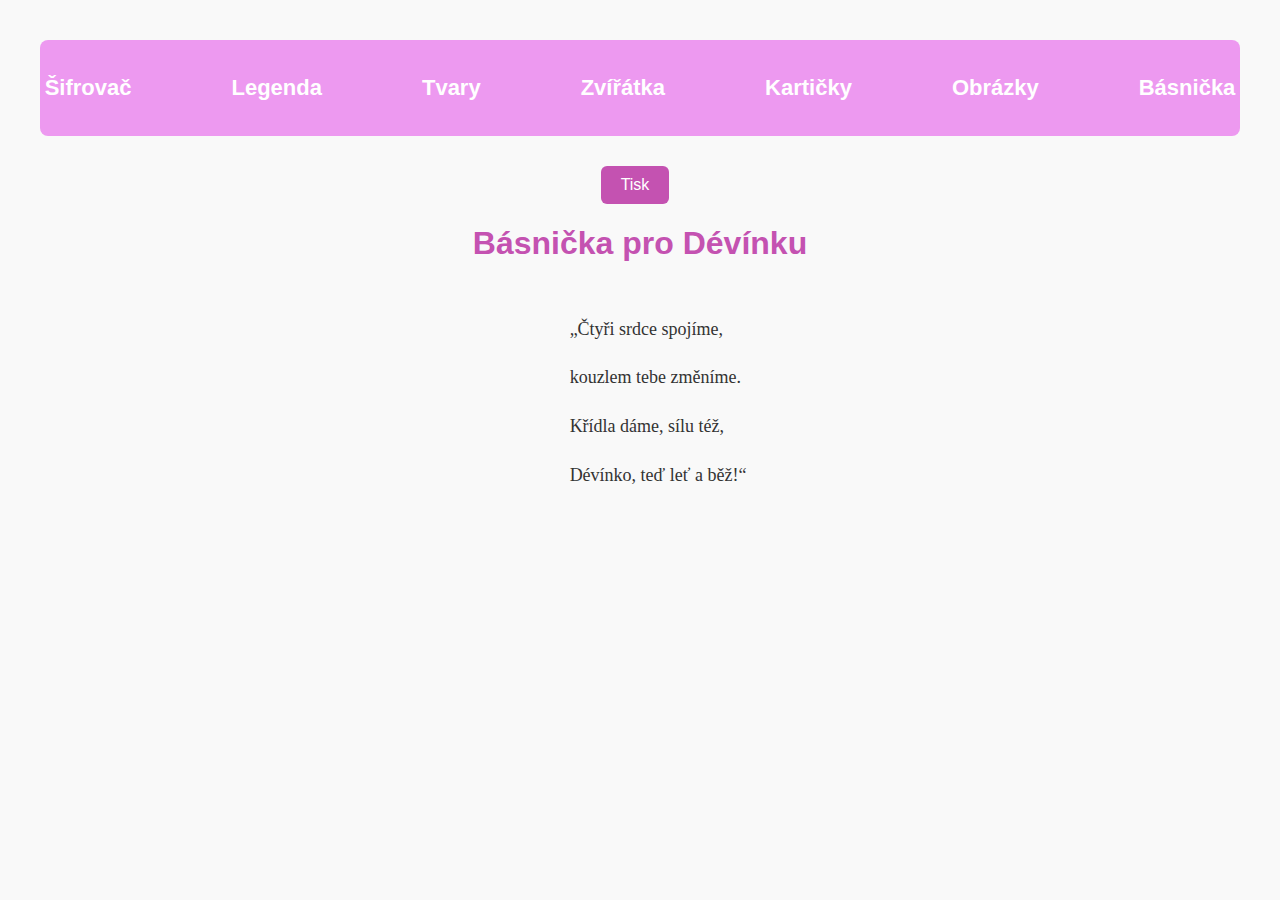
==== basnicka.html @ 443b623e "Add files via upload" ====
<!DOCTYPE html>
<html lang="cs">
  <head>
    <meta charset="UTF-8" />
    <title>Básnička</title>
    <link rel="stylesheet" href="styles.css" />
  </head>
  <body>
    <div id="menu-placeholder"></div>

    <div class="top-buttons">
      <button onclick="window.print()">Tisk</button>
    </div>

    <h1 id="main-title">Básnička pro Dévínku</h1>

    <div class="poem-wrapper">
      <div class="poem">
        „Čtyři srdce spojíme,<br />
        kouzlem tebe změníme.<br />
        Křídla dáme, sílu též,<br />
        Dévínko, teď leť a běž!“<br /><br />
      </div>
    </div>

    <script>
      fetch("menu.html")
        .then((response) => response.text())
        .then((data) => {
          document.getElementById("menu-placeholder").innerHTML = data;
        });
    </script>
  </body>
</html>
---- styles.css ----
/* ======================
   Společné styly (pro všechny stránky)
   ====================== */

   body {
    font-family: 'Segoe UI', Tahoma, Geneva, Verdana, sans-serif;
    background-color: #f9f9f9;
    color: #333;
    margin: 0;
    padding: 40px;
  }
  
  header {
    background-color: #ed99f0;
    padding: 25px 30px;
    border-radius: 8px;
    margin-bottom: 30px;
  }
  
  header nav {
    display: flex;
    justify-content: center;
    gap: 60px;
  }
  
  header nav a {
    color: white;
    text-decoration: none;
    font-weight: bold;
    font-size: 22px;
    padding: 10px 20px;
    border-radius: 6px;
    transition: background-color 0.3s ease;
  }
  
  header nav a:hover {
    background-color: #c452b1;
  }
  
  h1#main-title {
    text-align: center;
    color: #c452b1;
    margin-bottom: 30px;
  }
  
  textarea, input[type="text"] {
    width: 100%;
    padding: 10px;
    font-size: 16px;
    border: 1px solid #ccc;
    border-radius: 6px;
    box-shadow: inset 0 1px 3px rgba(0,0,0,0.1);
    margin-bottom: 15px;
  }
  
  button {
    background-color: #c452b1;
    color: white;
    border: none;
    padding: 10px 20px;
    font-size: 16px;
    border-radius: 6px;
    cursor: pointer;
    transition: background-color 0.3s;
    margin-right: 10px;
  }
  
  button:hover {
    background-color: #972788;
  }
  
  #output {
    margin-top: 30px;
    font-size: 18px;
    background-color: white;
    padding: 20px;
    border-radius: 8px;
    box-shadow: 0 2px 5px rgba(0,0,0,0.1);
    width: 100%;
    display: block;
    page-break-inside: avoid;
  }
  
  .symbol-line {
    display: flex;
    flex-wrap: wrap;
    margin-bottom: 10px;
  }
  
  img.symbol {
    height: 50px;
    vertical-align: middle;
    margin: 4px 4px;
  }
  
  img.symbol[data-char="O"] {
    height: 64px;
  }
  
  .plain-char {
    font-size: 24px;
    margin: 4px 6px;
  }
  
  .custom-heading {
    text-align: center;
    font-size: 28px;
    font-weight: bold;
    margin-bottom: 20px;
  }
  
  @media print {
    header, #main-title, textarea, input[type="text"], button {
      display: none;
    }
  
    body {
      padding: 20mm;
    }
  
    #output {
      box-shadow: none;
      padding: 0;
      width: 100%;
    }
  }
  
  /* ======================
     Styly pro karticky.html
     ====================== */
  
  .cards-print-button {
    display: block;
    margin: 0 auto 20px auto;
    background-color: #c452b1;
    color: white;
    border: none;
    padding: 10px 25px;
    font-size: 18px;
    border-radius: 6px;
    cursor: pointer;
    transition: background-color 0.3s;
  }
  
  .cards-print-button:hover {
    background-color: #972788;
  }
  
  .cards-grid-container {
    display: grid;
    grid-template-columns: repeat(auto-fit, minmax(300px, 1fr));
    gap: 20px;
    width: 100%;
    max-width: 1200px;
    margin: 0 auto;
  }
  
  .cards-card {
    border: 30px solid;
    padding: 20px;
    box-sizing: border-box;
    display: flex;
    flex-direction: column;
    justify-content: flex-start;
    align-items: center;
    width: 100%;
    height: 100%;
  }
  
  .cards-card h2 {
    margin-top: 0;
    font-size: 32px;
  }
  
  .cards-columns {
    display: flex;
    justify-content: space-between;
    width: 100%;
    flex-wrap: wrap;
    gap: 10px;
  }
  
  .cards-column {
    width: 48%;
  }
  
  .cards-column p {
    font-size: 20px;
    margin: 18px 0;
    border-bottom: 1px dashed #ccc;
  }
  
  .cards-purple { border-color: mediumorchid; }
  .cards-red { border-color: crimson; }
  .cards-yellow { border-color: gold; }
  .cards-orange { border-color: darkorange; }
  
  @media print {
    .cards-print-button,
    header,
    h1#main-title {
      display: none;
    }
  
    .cards-grid-container {
      page-break-inside: avoid;
    }
  
    .cards-card {
      break-inside: avoid;
      page-break-inside: avoid;
    }
  }
  
  /* ======================
     Styly pro legenda.html
     ====================== */
  
  .legenda-container {
    display: flex;
    flex-wrap: wrap;
    justify-content: center;
    gap: 40px;
    max-width: 1000px;
    margin: 0 auto;
  }
  
  .legenda-column {
    flex: 1 1 200px;
  }
  
  .legenda-item {
    display: flex;
    align-items: center;
    margin-bottom: 12px;
    font-size: 20px;
  }
  
  .legenda-item img {
    margin-left: 16px;
    height: 50px;
  }
  
  /* ======================
     Styly pro basnicka.html
     ====================== */
  
  .top-buttons {
    text-align: center;
    margin-bottom: 20px;
  }
  
  .poem-wrapper {
    display: flex;
    justify-content: center;
  }
  
  .poem {
    font-size: 18px;
    font-family: 'Georgia', serif;
    line-height: 1.35;
    white-space: pre-wrap;
    max-width: 600px;
    text-align: left;
  }
  
  @media print {
    .top-buttons {
      display: none;
    }
  
    .poem {
      font-size: 16px;
      line-height: 1.25;
    }
  }
  
  /* ======================
     Styly pro tvary.html
     ====================== */
  
  .shape-print-button {
    display: block;
    margin: 0 auto 20px auto;
    background-color: #c452b1;
    color: white;
    border: none;
    padding: 10px 25px;
    font-size: 18px;
    border-radius: 6px;
    cursor: pointer;
    transition: background-color 0.3s;
  }
  
  .shape-page {
    display: flex;
    justify-content: center;
    align-items: center;
    margin-bottom: 30px;
  }
  
  .shape-page img {
    max-width: 100%;
    height: auto;
  }
  
  @media print {
    body {
      margin: 0;
      padding: 0;
    }
  
    header,
    .shape-print-button,
    h1#main-title {
      display: none;
    }
  
    .shape-page {
      height: 100vh;
      display: flex;
      justify-content: center;
      align-items: center;
      page-break-after: always;
    }
  
    .shape-page img {
      width: 85vw;
      height: auto;
      object-fit: contain;
    }
  
    .shape-page:last-of-type {
      page-break-after: auto;
    }
  }
  
  /* ======================
     Styly pro zvirata.html
     ====================== */
  
  .animal-print-button {
    display: block;
    margin: 0 auto 20px auto;
    background-color: #c452b1;
    color: white;
    border: none;
    padding: 10px 25px;
    font-size: 18px;
    border-radius: 6px;
    cursor: pointer;
    transition: background-color 0.3s;
  }
  
  .animal-page {
    display: flex;
    justify-content: center;
    align-items: center;
    margin-bottom: 30px;
  }
  
  .animal-page img {
    max-width: 100%;
    height: auto;
  }
  
  @media print {
    header,
    .animal-print-button,
    h1#main-title {
      display: none;
    }
  
    .animal-page {
      height: 100vh;
      display: flex;
      justify-content: center;
      align-items: center;
      page-break-after: always;
    }
  
    .animal-page img {
      width: 85vw;
      height: auto;
      object-fit: contain;
    }
  
    .animal-page:last-of-type {
      page-break-after: auto;
    }
  }
  /* ======================
   Styly pro ostatni.html
   ====================== */

   .gallery {
    display: flex;
    justify-content: center;
    flex-wrap: wrap;
    gap: 20px;
    padding: 0 40px;
  }

.gallery img {
  width: 600px;
  height: 750px;
  border-radius: 16px;
  object-fit: cover;
}
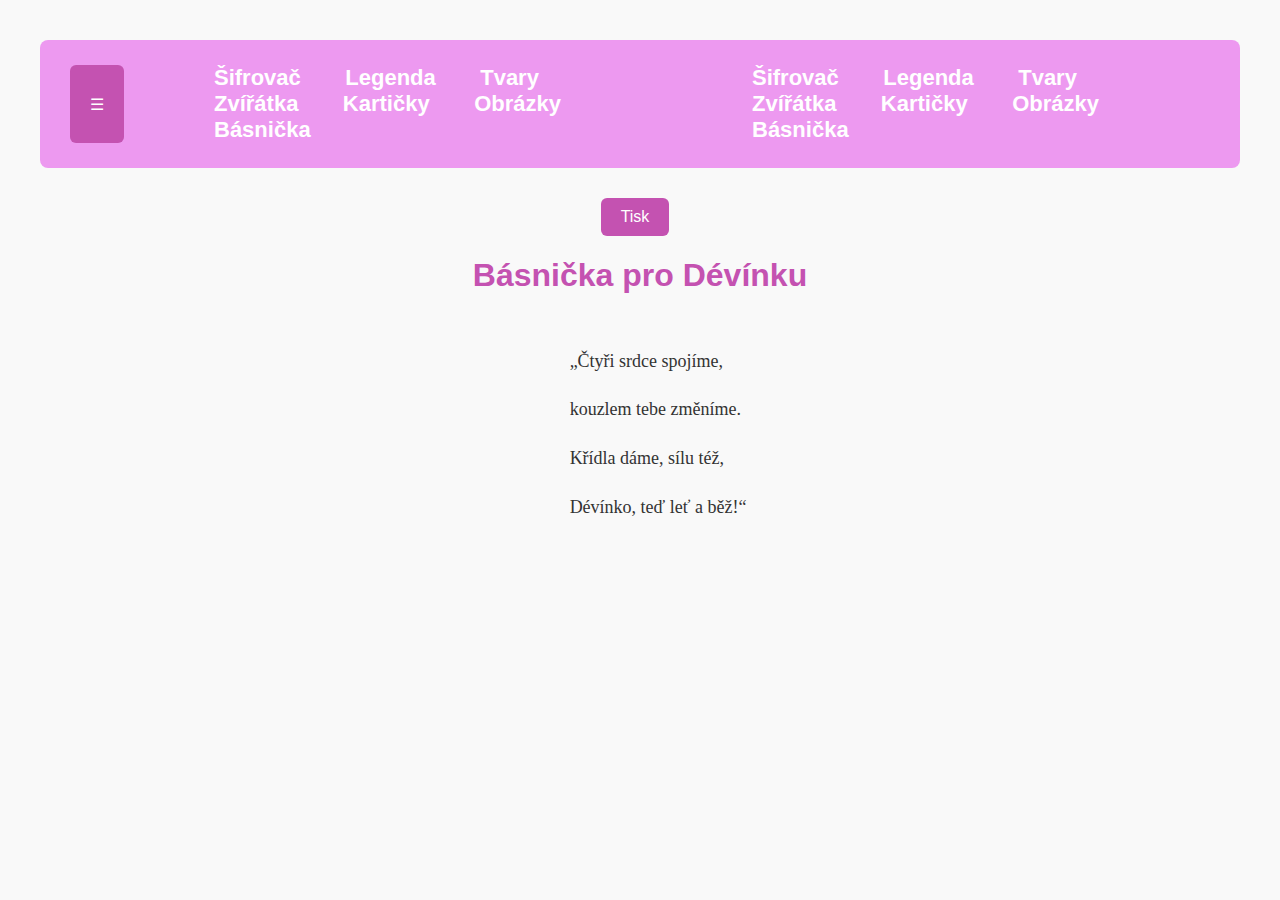
==== commit c99782cb: "Add files via upload" ====
--- a/basnicka.html
+++ b/basnicka.html
@@ -6,7 +6,10 @@
     <link rel="stylesheet" href="styles.css" />
   </head>
   <body>
-    <div id="menu-placeholder"></div>
+
+    <header>
+      <div id="menu-container"></div>
+    </header>
 
     <div class="top-buttons">
       <button onclick="window.print()">Tisk</button>
@@ -25,10 +28,22 @@
 
     <script>
       fetch("menu.html")
-        .then((response) => response.text())
-        .then((data) => {
-          document.getElementById("menu-placeholder").innerHTML = data;
+        .then(response => response.text())
+        .then(data => {
+          document.getElementById("menu-container").innerHTML = data;
         });
     </script>
+
+<script>
+  function toggleMobileMenu() {
+    const nav = document.getElementById('mobileNav');
+    nav.classList.toggle('show');
+  }
+</script>
+
+    
+
+
+
   </body>
 </html>
--- a/styles.css
+++ b/styles.css
@@ -407,3 +407,50 @@
   border-radius: 16px;
   object-fit: cover;
 }
+/*test menu*/
+
+/* Skrytí mobilního menu a zobrazení jen po kliknutí */
+@media (max-width: 768px) {
+  .desktop-nav {
+    display: none;
+  }
+
+  .menu-toggle {
+    display: block;
+    background-color: #972788;
+    border: none;
+    color: white;
+    font-size: 28px;
+    padding: 10px 16px;
+    border-radius: 8px;
+    position: absolute;
+    top: 20px;
+    right: 30px;
+    cursor: pointer;
+    z-index: 1001;
+  }
+
+  .mobile-nav {
+    display: none;
+    flex-direction: column;
+    background-color: #ed99f0;
+    position: absolute;
+    top: 80px;
+    left: 0;
+    width: 100%;
+    padding: 20px;
+    z-index: 1000;
+  }
+
+  .mobile-nav.show {
+    display: flex;
+  }
+
+  .mobile-nav a {
+    color: white;
+    font-size: 20px;
+    padding: 12px 0;
+    text-align: center;
+    border-bottom: 1px solid white;
+  }
+}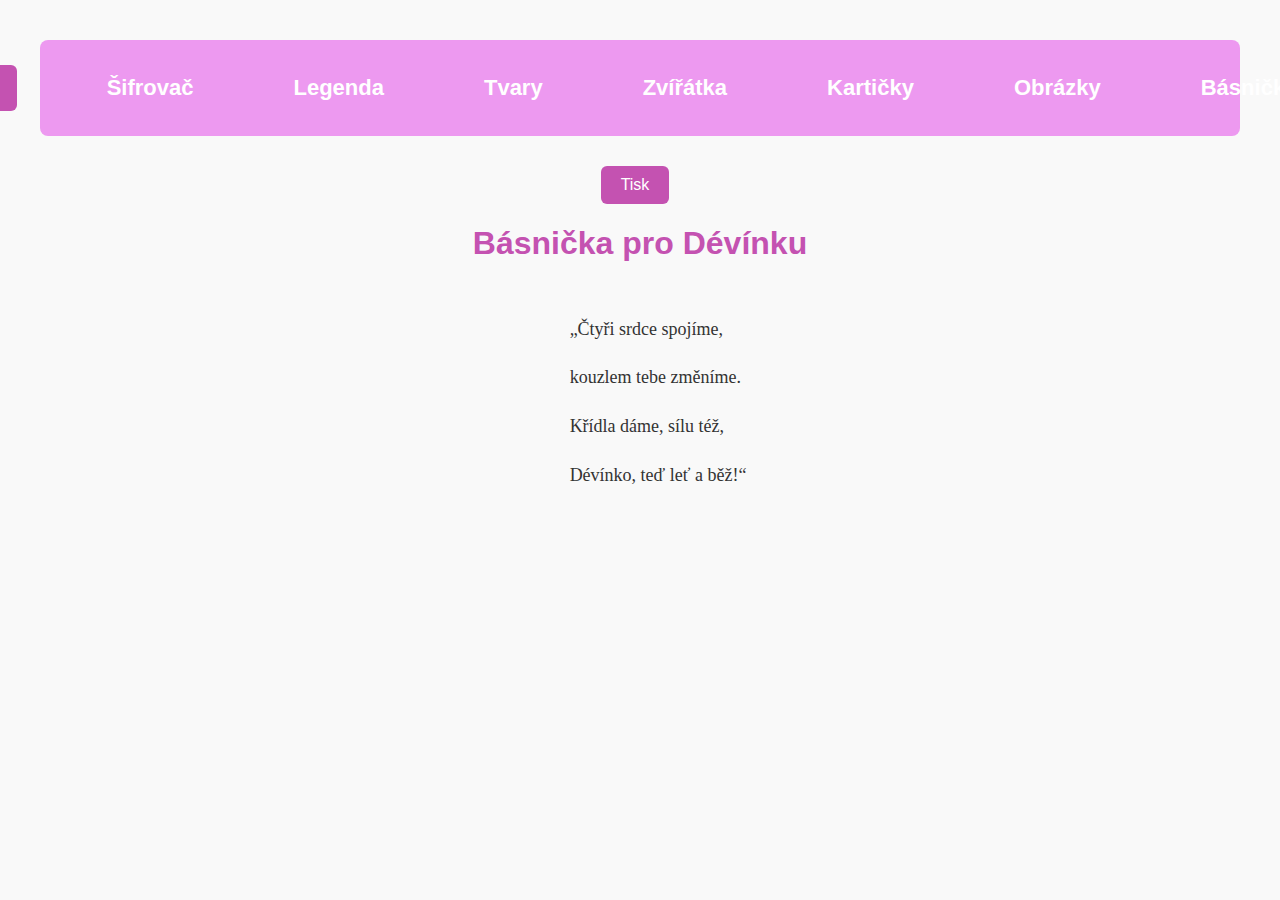
==== commit cc0551f6: "Add files via upload" ====
--- a/basnicka.html
+++ b/basnicka.html
@@ -31,19 +31,18 @@
         .then(response => response.text())
         .then(data => {
           document.getElementById("menu-container").innerHTML = data;
+
+          // Po načtení menu aktivujeme klikání na hamburger
+          const toggleBtn = document.querySelector(".menu-toggle");
+          const mobileMenu = document.getElementById("mobileMenu");
+
+          if (toggleBtn && mobileMenu) {
+            toggleBtn.addEventListener("click", () => {
+              mobileMenu.classList.toggle("show");
+            });
+          }
         });
     </script>
 
-<script>
-  function toggleMobileMenu() {
-    const nav = document.getElementById('mobileNav');
-    nav.classList.toggle('show');
-  }
-</script>
-
-    
-
-
-
   </body>
 </html>
--- a/styles.css
+++ b/styles.css
@@ -409,48 +409,30 @@
 }
 /*test menu*/
 
-/* Skrytí mobilního menu a zobrazení jen po kliknutí */
+/* Skryj desktopové menu na mobilu */
 @media (max-width: 768px) {
   .desktop-nav {
     display: none;
   }
-
   .menu-toggle {
     display: block;
-    background-color: #972788;
-    border: none;
-    color: white;
-    font-size: 28px;
-    padding: 10px 16px;
-    border-radius: 8px;
-    position: absolute;
-    top: 20px;
-    right: 30px;
-    cursor: pointer;
-    z-index: 1001;
-  }
-
-  .mobile-nav {
-    display: none;
-    flex-direction: column;
-    background-color: #ed99f0;
-    position: absolute;
-    top: 80px;
-    left: 0;
-    width: 100%;
-    padding: 20px;
-    z-index: 1000;
-  }
-
+  }
   .mobile-nav.show {
     display: flex;
   }
-
-  .mobile-nav a {
-    color: white;
-    font-size: 20px;
-    padding: 12px 0;
-    text-align: center;
-    border-bottom: 1px solid white;
-  }
-}+}
+
+/* Desktop – standardní zobrazení */
+.desktop-nav {
+  display: flex;
+  justify-content: center;
+  gap: 60px;
+}
+
+.mobile-nav {
+  display: none;
+  flex-direction: column;
+  background-color: #ed99f0;
+  padding: 20px;
+  margin-top: 10px;
+}
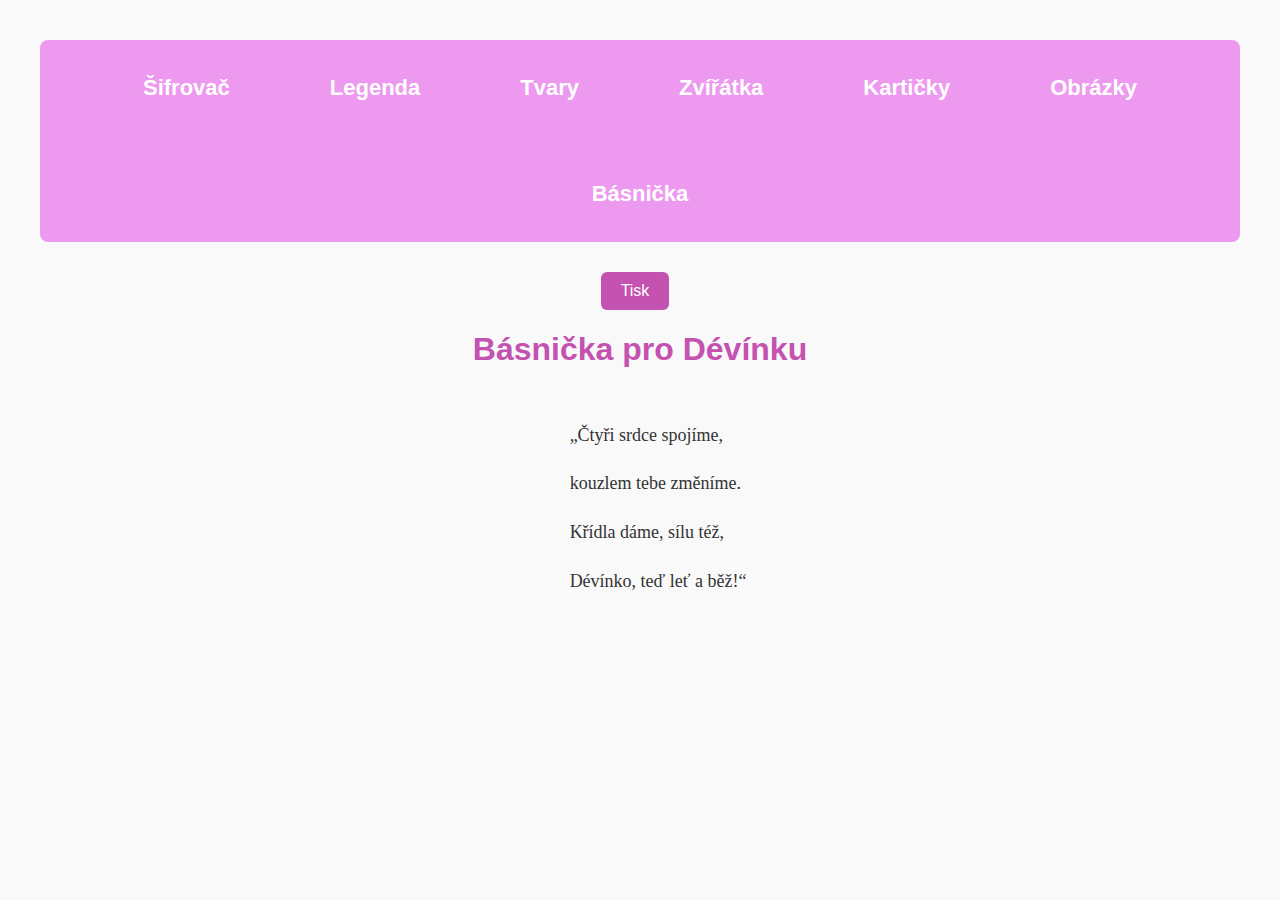
==== commit d819f8d9: "Add files via upload" ====
--- a/basnicka.html
+++ b/basnicka.html
@@ -31,16 +31,6 @@
         .then(response => response.text())
         .then(data => {
           document.getElementById("menu-container").innerHTML = data;
-
-          // Po načtení menu aktivujeme klikání na hamburger
-          const toggleBtn = document.querySelector(".menu-toggle");
-          const mobileMenu = document.getElementById("mobileMenu");
-
-          if (toggleBtn && mobileMenu) {
-            toggleBtn.addEventListener("click", () => {
-              mobileMenu.classList.toggle("show");
-            });
-          }
         });
     </script>
 
--- a/styles.css
+++ b/styles.css
@@ -409,30 +409,71 @@
 }
 /*test menu*/
 
-/* Skryj desktopové menu na mobilu */
-@media (max-width: 768px) {
-  .desktop-nav {
-    display: none;
-  }
-  .menu-toggle {
-    display: block;
-  }
-  .mobile-nav.show {
-    display: flex;
-  }
-}
-
-/* Desktop – standardní zobrazení */
+.menu-toggle {
+  display: none;
+  position: absolute;
+  top: 20px;
+  right: 30px;
+  font-size: 28px;
+  background-color: #972788;
+  color: white;
+  padding: 10px 15px;
+  border-radius: 6px;
+  z-index: 1001;
+  border: none;
+}
+
 .desktop-nav {
   display: flex;
   justify-content: center;
   gap: 60px;
+  flex-wrap: wrap;
+}
+
+.desktop-nav a {
+  color: white;
+  text-decoration: none;
+  font-weight: bold;
+  font-size: 22px;
+  padding: 10px 20px;
+  border-radius: 6px;
+  transition: background-color 0.3s ease;
+}
+
+.desktop-nav a:hover {
+  background-color: #c452b1;
 }
 
 .mobile-nav {
   display: none;
   flex-direction: column;
   background-color: #ed99f0;
-  padding: 20px;
-  margin-top: 10px;
-}
+  position: absolute;
+  top: 70px;
+  left: 0;
+  width: 100%;
+  z-index: 1000;
+  padding: 10px 0;
+}
+
+.mobile-nav a {
+  color: white;
+  font-size: 20px;
+  padding: 12px 0;
+  text-align: center;
+  border-bottom: 1px solid #fff;
+}
+
+.mobile-nav.show {
+  display: flex;
+}
+
+@media (max-width: 768px) {
+  .desktop-nav {
+    display: none;
+  }
+
+  .menu-toggle {
+    display: block;
+  }
+}
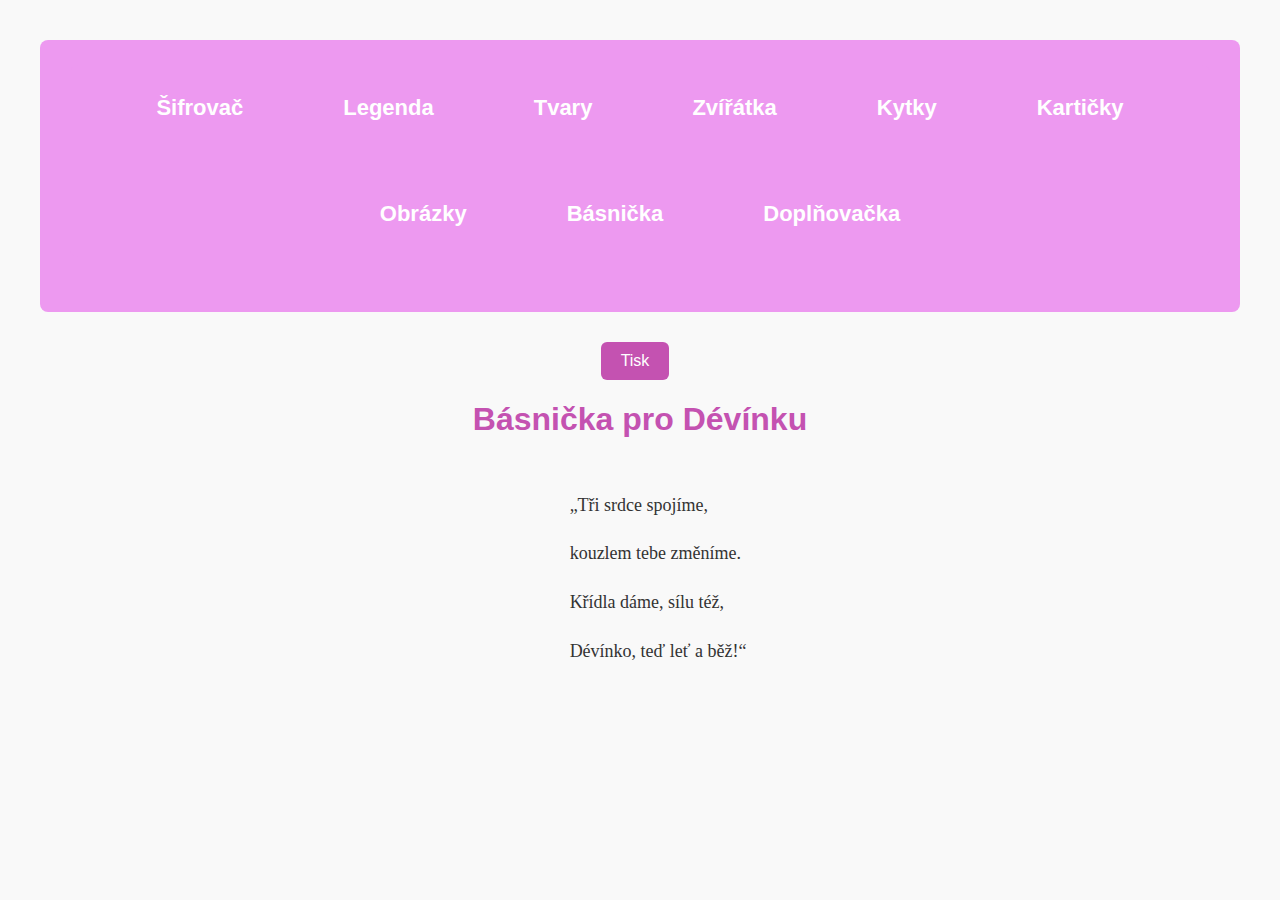
==== commit eba89224: "Add files via upload" ====
--- a/basnicka.html
+++ b/basnicka.html
@@ -19,7 +19,7 @@
 
     <div class="poem-wrapper">
       <div class="poem">
-        „Čtyři srdce spojíme,<br />
+        „Tři srdce spojíme,<br />
         kouzlem tebe změníme.<br />
         Křídla dáme, sílu též,<br />
         Dévínko, teď leť a běž!“<br /><br />
--- a/styles.css
+++ b/styles.css
@@ -115,14 +115,18 @@
     }
   
     body {
-      padding: 20mm;
+      padding: 0mm;
+      margin: 0mm;
     }
   
     #output {
       box-shadow: none;
       padding: 0;
-      width: 100%;
-    }
+      width: 95%;
+      line-height: 3cm; 
+
+    }
+
   }
   
   /* ======================
@@ -409,71 +413,165 @@
 }
 /*test menu*/
 
-.menu-toggle {
-  display: none;
-  position: absolute;
-  top: 20px;
-  right: 30px;
-  font-size: 28px;
-  background-color: #972788;
-  color: white;
-  padding: 10px 15px;
-  border-radius: 6px;
-  z-index: 1001;
-  border: none;
+nav {
+  background-color: #ed99f0;
+  display: flex;
+  flex-wrap: wrap;
+  justify-content: center;
+  gap: 30px;
+  padding: 20px 10px;
+  border-radius: 8px;
+  margin-bottom: 30px;
 }
 
-.desktop-nav {
-  display: flex;
-  justify-content: center;
-  gap: 60px;
-  flex-wrap: wrap;
-}
-
-.desktop-nav a {
+nav a {
   color: white;
   text-decoration: none;
   font-weight: bold;
-  font-size: 22px;
-  padding: 10px 20px;
+  font-size: 20px;
+  padding: 8px 16px;
   border-radius: 6px;
   transition: background-color 0.3s ease;
 }
 
-.desktop-nav a:hover {
+nav a:hover {
   background-color: #c452b1;
 }
 
-.mobile-nav {
-  display: none;
-  flex-direction: column;
-  background-color: #ed99f0;
-  position: absolute;
-  top: 70px;
-  left: 0;
-  width: 100%;
-  z-index: 1000;
-  padding: 10px 0;
-}
-
-.mobile-nav a {
-  color: white;
-  font-size: 20px;
-  padding: 12px 0;
-  text-align: center;
-  border-bottom: 1px solid #fff;
-}
-
-.mobile-nav.show {
-  display: flex;
-}
-
-@media (max-width: 768px) {
-  .desktop-nav {
-    display: none;
-  }
-
-  .menu-toggle {
-    display: block;
-  }
-}
+/* ======================
+   Styly pro doplnovacka.html
+   ====================== */
+   /*
+   .doplnovacka-grid-container {
+    display: flex;
+    flex-direction: column;
+    gap: 40px;
+    padding: 30px;
+  }
+  */
+  .doplnovacka-grid-container {
+    display: flex;
+    flex-direction: column;
+    gap: 20px;
+    padding: 0;
+  }
+
+  /*
+  .doplnovacka-card {
+    border: 20px solid;
+    padding: 10px;
+    width: 80%;
+    height: 100vh; 
+    margin: 0 auto;
+    box-sizing: border-box;
+  }
+  */
+  .doplnovacka-card {
+    page-break-inside: avoid;
+    height: 50vh;
+    width: 65%;
+    padding: 20px;
+    margin: 0 auto;
+    display:auto ;
+    align-items: center;
+    justify-content: center;
+    box-sizing: border-box;
+    border: 10px solid;
+  }
+
+/*
+  .doplnovacka-card {
+    page-break-inside: avoid;
+    height: 93vh;
+    display: flex;
+    align-items: center;
+  }
+    */
+  .cards-purple {
+    border-color: #c452f0;
+  }
+  
+  .cards-red {
+    border-color: #ec2d3f;
+  }
+  
+  .cards-yellow {
+    border-color: #f4c542;
+  }
+  
+  .cards-orange {
+    border-color: #f28b2a;
+  }
+
+  .doplnovacka-grid {
+    display: flex;
+    justify-content: space-between;
+    align-items: stretch;
+    height: 100%;
+  }
+
+  /*
+  .doplnovacka-column {
+    flex: 1;
+    display: flex;
+    flex-direction: column;
+    align-items: center;
+  }
+ 
+  .doplnovacka-img {
+    max-height: 80px;
+    margin-bottom: 20px;
+  }
+  
+  .doplnovacka-list {
+    display: flex;
+    flex-direction: column;
+    justify-content: space-evenly;
+    flex-grow: 1;
+    font-size: 2.4vh;
+    list-style-position: inside;
+    margin: 0;
+    padding: 0;
+  }
+  */ 
+  .doplnovacka-print-button {
+    margin-bottom: 20px;
+    background-color: #972788;
+    color: white;
+    border: none;
+    padding: 10px 20px;
+    font-weight: bold;
+    border-radius: 6px;
+    cursor: pointer;
+  }
+  
+  .center-button {
+    display: flex;
+    justify-content: center;
+    align-items: center;
+  }
+  
+  @media print {
+    .doplnovacka-card {
+      page-break-after: always;
+      height: 80vh;
+    }
+  
+    .doplnovacka-print-button,
+    header,
+    #menu-container,
+    h1 {
+      display: none;
+    }
+  /*
+    .doplnovacka-list {
+      font-size: 3vh;
+    }
+  
+    .doplnovacka-img {
+      max-height: 100px;
+    }
+  }
+
+  */
+}